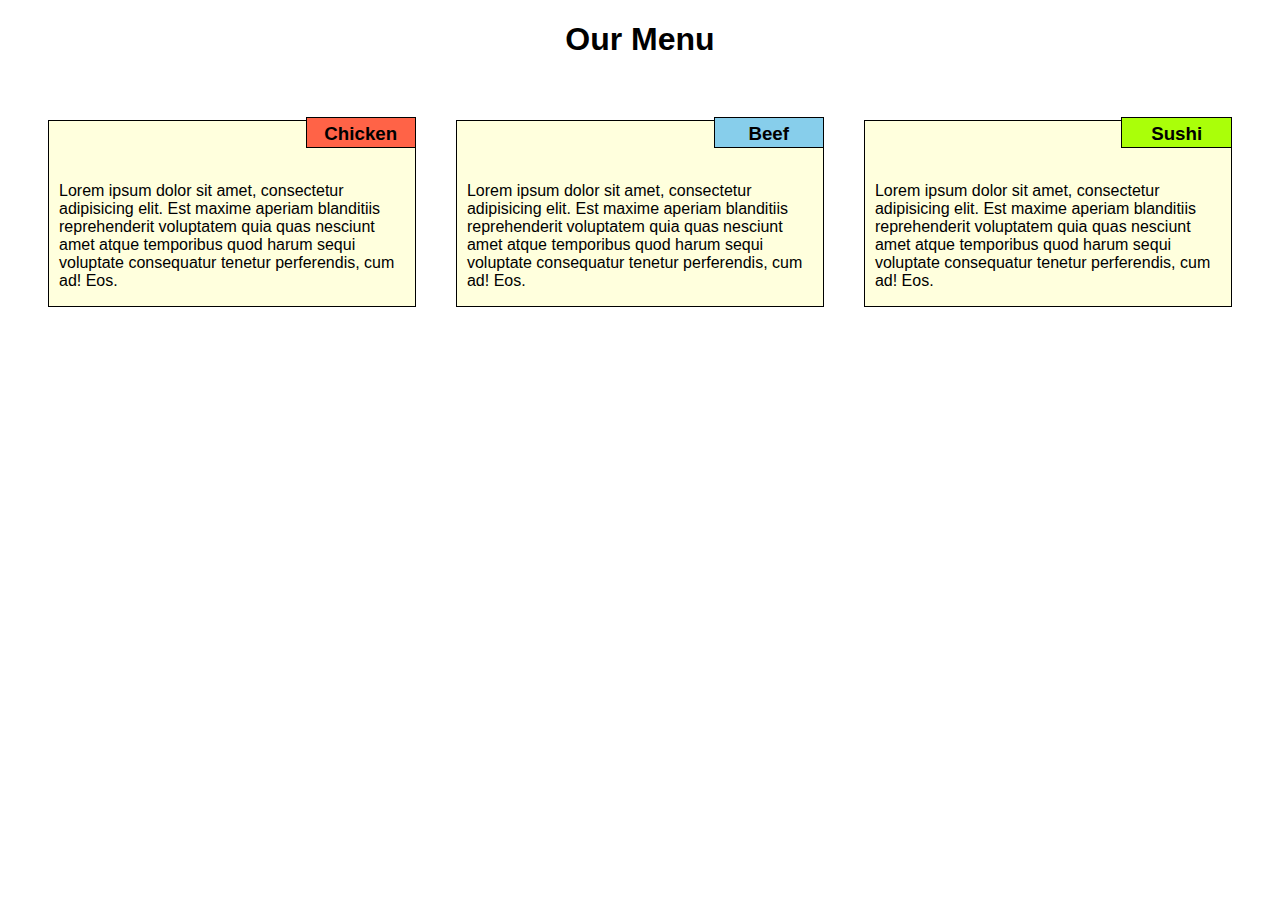
==== module2-solution/index.html @ d647199e "Module2 Assignment" ====
<!DOCTYPE html>

<html lang="en">

<head>
	<meta charset="utf-8">
	<meta name="viewport" content="width=device-width, initil-scale=1">
	<title>Assignment Solution For Module2</title>
	<link rel="stylesheet" type="text/css" href="css/styles.css">
</head>
<body>
	<div class="container-fluid">
	<h1>Our Menu</h1>
	<div class="row">
		<div class="col-lg-4 col-md-6 col-sm-12">
			<div id="p1">
				<h3 id="ha">Chicken</h3>
				<p>Lorem ipsum dolor sit amet, consectetur adipisicing elit. Est maxime aperiam blanditiis reprehenderit voluptatem quia quas nesciunt amet atque temporibus quod harum sequi voluptate consequatur tenetur perferendis, cum ad! Eos.
			</p>
		</div>
	</div>
		<div class="col-lg-4 col-md-6 col-sm-12">
			<div id="p2">
			<h3 id="hb">Beef</h3>
			<p>Lorem ipsum dolor sit amet, consectetur adipisicing elit. Est maxime aperiam blanditiis reprehenderit voluptatem quia quas nesciunt amet atque temporibus quod harum sequi voluptate consequatur tenetur perferendis, cum ad! Eos.</p>
		</div>
	</div>
		<div id="ex" class="col-lg-4 col-md-6 col-sm-12">
			<div id="p3">
			<h3 id="hc">Sushi</h3>
			<p>Lorem ipsum dolor sit amet, consectetur adipisicing elit. Est maxime aperiam blanditiis reprehenderit voluptatem quia quas nesciunt amet atque temporibus quod harum sequi voluptate consequatur tenetur perferendis, cum ad! Eos.</p>
		</div>
	</div>
	</div>
</div>
</body>
</html>
---- module2-solution/css/styles.css ----
body{
	font-family: fantasy, Arial, Helvetica;
}
h1{
	text-align: center;
}
*{
	box-sizing: border-box;
}
p{
	width: 100%;
	height: 90%;
	margin-right: auto;
	margin-left: auto;
	padding-top: 25px;
	padding-bottom: 0;
	padding-right: 10px;
	padding-left: 10px; 
}
.row{
	width: 100%;
	padding: 20px;
} 
@media (min-width: 992px){
	.col-lg-1, .col-lg-2, .col-lg-3, .col-lg-4, .col-lg-5, .col-lg-6, .col-lg-7, .col-lg-8, .col-lg-9, .col-lg-10, .col-lg-11, .col-lg-12
	{
		float: left;
		border: 20px solid white;
		background-color: #ffffdd;
		width: 100%;
		position: relative;

	}
	.col-lg-1{
		width: 8.33%;
	}
	.col-lg-2{
		width: 16.66%;
	}
	.col-lg-3{
		width: 25%;
	}
	.col-lg-4{
		width: 33.33%;
	}
	.col-lg-5{
		width: 41.66%;
	}
	.col-lg-6{
		width: 50%;
	}
	.col-lg-7{
		width: 58.33%;
	}
	.col-lg-8{
		width: 66.66%;
	}
	.col-lg-9{
		width: 75%;
	}
	.col-lg-10{
		width: 83.33%;
	}
	.col-lg-11{
		width: 91.66%;
	}
	.col-lg-12{
		width: 100%;
	}
	#ha{
		position: absolute;
		left: 70%;
		bottom: 74.8%;
		padding: 5px;
		width: 30%;
		height: 17%;
	}
	#hb{
		position: absolute;
		left: 70%;
		bottom: 74.8%;
		padding: 5px;
		width: 30%;
		height: 17%;
	}
	#hc{
		position: absolute;
		left: 70%;
		bottom: 74.8%;
		padding: 5px;
		width: 30%;
		height: 17%;
	}
}
@media(min-width: 768px) and (max-width: 991px){
	.col-md-1, .col-md-2, .col-md-3, .col-md-4, .col-md-5, .col-md-6, .col-md-7, .col-md-8, .col-md-9, .col-md-10, .col-md-11, .col-md-12
	{
		float: left;
		border: 20px solid white;
		background-color: #ffffdd;
		width: 100%;
		position: relative;
	}
	.col-md-1{
		width: 8.33%;
	}
	.col-md-2{
		width: 16.66%;
	}
	.col-md-3{
		width: 25%;
	}
	.col-md-4{
		width: 33.33%;
	}
	.col-md-5{
		width: 41.66%;
	}
	.col-md-6{
		width: 50%;
	}
	.col-md-7{
		width: 58.33%;
	}
	.col-md-8{
		width: 66.66%;
	}
	.col-md-9{
		width: 75%;
	}
	.col-md-10{
		width: 83.33%;
	}
	.col-md-11{
		width: 91.66%;
	}
	.col-md-12{
		width: 100%;
	}
	#ex{
		width: 100%;
	}
	#ha{
		position: absolute;
		left: 70%;
		bottom: 74.8%;
		padding: 5px;
		width: 30%;
		height: 17%;
	}
	#hb{
		position: absolute;
		left: 70%;
		bottom: 74.8%;
		padding: 5px;
		width: 30%;
		height: 17%;
	}
	#hc{
		position: absolute;
		left: 70%;
		bottom: 67%;
		padding: 5px;
		width: 30%;
		height: 20%;
	}
}
@media(max-width: 767px){
	.col-sm-1, .col-sm-2, .col-sm-3, .col-sm-4, .col-sm-5, .col-sm-6, .col-sm-7, .col-sm-8, .col-sm-9, .col-sm-10, .col-sm-11, .col-sm-12
	{
		float: left;
		border: 20px solid white;
		background-color: #ffffdd;
		width: 100%;
		height: 100%;
		position: relative;
	}
	.col-sm-1{
		width: 8.33%;
	}
	.col-sm-2{
		width: 16.66%;
	}
	.col-sm-3{
		width: 25%;
	}
	.col-sm-4{
		width: 33.33%;
	}
	.col-sm-5{
		width: 41.66%;
	}
	.col-sm-6{
		width: 50%;
	}
	.col-sm-7{
		width: 58.33%;
	}
	.col-sm-8{
		width: 66.66%;
	}
	.col-sm-9{
		width: 75%;
	}
	.col-sm-10{
		width: 83.33%;
	}
	.col-sm-11{
		width: 91.66%;
	}
	.col-sm-12{
		width: 100%;
	}
	#ha{
		position: absolute;
		left: 70%;
		bottom: 72%;
		padding: 5px;
		width: 30%;
		height: 17%;
	}
	#hb{
		position: absolute;
		left: 70%;
		bottom: 72%;
		padding: 5px;
		width: 30%;
		height: 17%;
	}
	#hc{
		position: absolute;
		left: 70%;
		bottom: 72%;
		padding: 5px;
		width: 30%;
		height: 17%;
	}
}
#p1, #p2, #p3{
	border: 1px solid black;
	padding-top: 20px;
}
#ha{
	background-color: tomato;
	text-align: center;
	color: black;
	border: 1px solid black;
	
}
#hb{
	background-color: skyblue;
	text-align: center;
	color: black;
	border: 1px solid black;
	
}
#hc{
	background-color: #aaff09;
	text-align: center;
	color: black;
	border: 1px solid black;
	
}
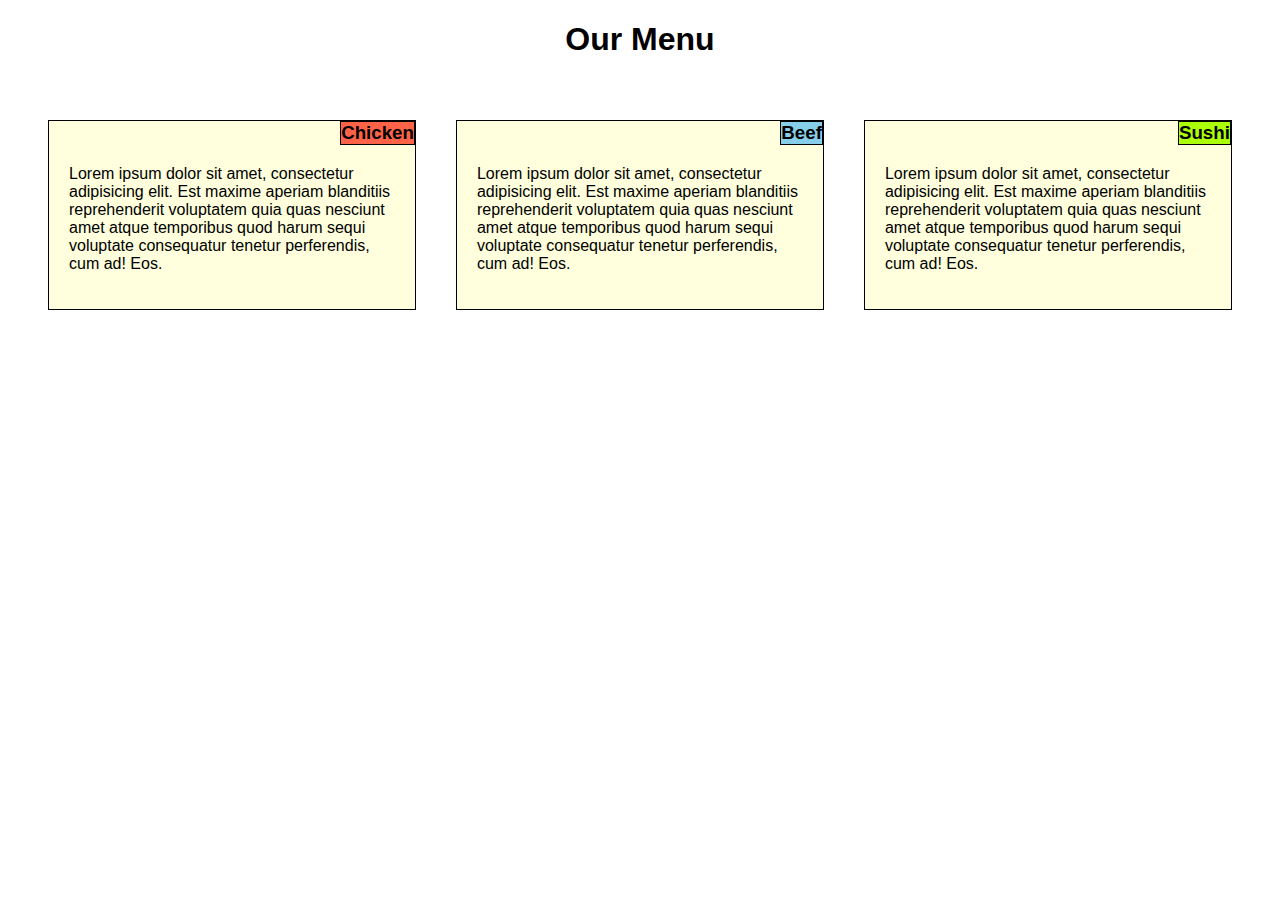
==== commit 34458a8c: "Module2 Assignment" ====
--- a/module2-solution/index.html
+++ b/module2-solution/index.html
@@ -9,29 +9,27 @@
 	<link rel="stylesheet" type="text/css" href="css/styles.css">
 </head>
 <body>
-	<div class="container-fluid">
 	<h1>Our Menu</h1>
 	<div class="row">
-		<div class="col-lg-4 col-md-6 col-sm-12">
+		<section class="col-lg-4 col-md-6 col-sm-12">
 			<div id="p1">
 				<h3 id="ha">Chicken</h3>
 				<p>Lorem ipsum dolor sit amet, consectetur adipisicing elit. Est maxime aperiam blanditiis reprehenderit voluptatem quia quas nesciunt amet atque temporibus quod harum sequi voluptate consequatur tenetur perferendis, cum ad! Eos.
 			</p>
 		</div>
-	</div>
-		<div class="col-lg-4 col-md-6 col-sm-12">
+	</section>
+		<section class="col-lg-4 col-md-6 col-sm-12">
 			<div id="p2">
 			<h3 id="hb">Beef</h3>
 			<p>Lorem ipsum dolor sit amet, consectetur adipisicing elit. Est maxime aperiam blanditiis reprehenderit voluptatem quia quas nesciunt amet atque temporibus quod harum sequi voluptate consequatur tenetur perferendis, cum ad! Eos.</p>
 		</div>
-	</div>
-		<div id="ex" class="col-lg-4 col-md-6 col-sm-12">
+	</section>
+		<section id="ex" class="col-lg-4 col-md-6 col-sm-12">
 			<div id="p3">
 			<h3 id="hc">Sushi</h3>
 			<p>Lorem ipsum dolor sit amet, consectetur adipisicing elit. Est maxime aperiam blanditiis reprehenderit voluptatem quia quas nesciunt amet atque temporibus quod harum sequi voluptate consequatur tenetur perferendis, cum ad! Eos.</p>
 		</div>
+	</section>
 	</div>
-	</div>
-</div>
 </body>
 </html>--- a/module2-solution/css/styles.css
+++ b/module2-solution/css/styles.css
@@ -1,263 +1,77 @@
 body{
-	font-family: fantasy, Arial, Helvetica;
+	font-family: Helvetica, Arial;
+}
+*{
+	box-sizing: border-box;
 }
 h1{
 	text-align: center;
 }
-*{
-	box-sizing: border-box;
-}
 p{
-	width: 100%;
-	height: 90%;
 	margin-right: auto;
 	margin-left: auto;
-	padding-top: 25px;
-	padding-bottom: 0;
-	padding-right: 10px;
-	padding-left: 10px; 
+	padding: 20px;
+	clear: both;
+}
+#ha{
+	background-color: tomato;
+	text-align: center;
+	color: black;
+	border: 1px solid black;
+	float: right;
+	margin: 0;
+	padding: 0; 
+}
+#hb{
+	background-color: skyblue;
+	text-align: center;
+	color: black;
+	border: 1px solid black;
+	float: right;
+	margin: 0;
+	padding: 0; 
+}
+#hc{
+	background-color: #aaff09;
+	text-align: center;
+	color: black;
+	border: 1px solid black;
+	float: right;
+	margin: 0;
+	padding: 0; 
+}
+#p1, #p2, #p3{
+	border: 1px solid black;
+	height: 20%;
 }
 .row{
 	width: 100%;
 	padding: 20px;
 } 
 @media (min-width: 992px){
-	.col-lg-1, .col-lg-2, .col-lg-3, .col-lg-4, .col-lg-5, .col-lg-6, .col-lg-7, .col-lg-8, .col-lg-9, .col-lg-10, .col-lg-11, .col-lg-12
-	{
+	.col-lg-4{
 		float: left;
 		border: 20px solid white;
 		background-color: #ffffdd;
-		width: 100%;
-		position: relative;
-
-	}
-	.col-lg-1{
-		width: 8.33%;
-	}
-	.col-lg-2{
-		width: 16.66%;
-	}
-	.col-lg-3{
-		width: 25%;
-	}
-	.col-lg-4{
 		width: 33.33%;
-	}
-	.col-lg-5{
-		width: 41.66%;
-	}
-	.col-lg-6{
-		width: 50%;
-	}
-	.col-lg-7{
-		width: 58.33%;
-	}
-	.col-lg-8{
-		width: 66.66%;
-	}
-	.col-lg-9{
-		width: 75%;
-	}
-	.col-lg-10{
-		width: 83.33%;
-	}
-	.col-lg-11{
-		width: 91.66%;
-	}
-	.col-lg-12{
-		width: 100%;
-	}
-	#ha{
-		position: absolute;
-		left: 70%;
-		bottom: 74.8%;
-		padding: 5px;
-		width: 30%;
-		height: 17%;
-	}
-	#hb{
-		position: absolute;
-		left: 70%;
-		bottom: 74.8%;
-		padding: 5px;
-		width: 30%;
-		height: 17%;
-	}
-	#hc{
-		position: absolute;
-		left: 70%;
-		bottom: 74.8%;
-		padding: 5px;
-		width: 30%;
-		height: 17%;
-	}
+	}	
 }
 @media(min-width: 768px) and (max-width: 991px){
-	.col-md-1, .col-md-2, .col-md-3, .col-md-4, .col-md-5, .col-md-6, .col-md-7, .col-md-8, .col-md-9, .col-md-10, .col-md-11, .col-md-12
-	{
+	.col-md-6{
 		float: left;
 		border: 20px solid white;
 		background-color: #ffffdd;
-		width: 100%;
-		position: relative;
-	}
-	.col-md-1{
-		width: 8.33%;
-	}
-	.col-md-2{
-		width: 16.66%;
-	}
-	.col-md-3{
-		width: 25%;
-	}
-	.col-md-4{
-		width: 33.33%;
-	}
-	.col-md-5{
-		width: 41.66%;
-	}
-	.col-md-6{
 		width: 50%;
-	}
-	.col-md-7{
-		width: 58.33%;
-	}
-	.col-md-8{
-		width: 66.66%;
-	}
-	.col-md-9{
-		width: 75%;
-	}
-	.col-md-10{
-		width: 83.33%;
-	}
-	.col-md-11{
-		width: 91.66%;
-	}
-	.col-md-12{
-		width: 100%;
 	}
 	#ex{
 		width: 100%;
 	}
-	#ha{
-		position: absolute;
-		left: 70%;
-		bottom: 74.8%;
-		padding: 5px;
-		width: 30%;
-		height: 17%;
-	}
-	#hb{
-		position: absolute;
-		left: 70%;
-		bottom: 74.8%;
-		padding: 5px;
-		width: 30%;
-		height: 17%;
-	}
-	#hc{
-		position: absolute;
-		left: 70%;
-		bottom: 67%;
-		padding: 5px;
-		width: 30%;
-		height: 20%;
+}
+@media(max-width: 767px){
+.col-sm-12{
+	width: 100%;
+	float: left;
+	border: 20px solid white;
+	background-color: #ffffdd;
 	}
 }
-@media(max-width: 767px){
-	.col-sm-1, .col-sm-2, .col-sm-3, .col-sm-4, .col-sm-5, .col-sm-6, .col-sm-7, .col-sm-8, .col-sm-9, .col-sm-10, .col-sm-11, .col-sm-12
-	{
-		float: left;
-		border: 20px solid white;
-		background-color: #ffffdd;
-		width: 100%;
-		height: 100%;
-		position: relative;
-	}
-	.col-sm-1{
-		width: 8.33%;
-	}
-	.col-sm-2{
-		width: 16.66%;
-	}
-	.col-sm-3{
-		width: 25%;
-	}
-	.col-sm-4{
-		width: 33.33%;
-	}
-	.col-sm-5{
-		width: 41.66%;
-	}
-	.col-sm-6{
-		width: 50%;
-	}
-	.col-sm-7{
-		width: 58.33%;
-	}
-	.col-sm-8{
-		width: 66.66%;
-	}
-	.col-sm-9{
-		width: 75%;
-	}
-	.col-sm-10{
-		width: 83.33%;
-	}
-	.col-sm-11{
-		width: 91.66%;
-	}
-	.col-sm-12{
-		width: 100%;
-	}
-	#ha{
-		position: absolute;
-		left: 70%;
-		bottom: 72%;
-		padding: 5px;
-		width: 30%;
-		height: 17%;
-	}
-	#hb{
-		position: absolute;
-		left: 70%;
-		bottom: 72%;
-		padding: 5px;
-		width: 30%;
-		height: 17%;
-	}
-	#hc{
-		position: absolute;
-		left: 70%;
-		bottom: 72%;
-		padding: 5px;
-		width: 30%;
-		height: 17%;
-	}
-}
-#p1, #p2, #p3{
-	border: 1px solid black;
-	padding-top: 20px;
-}
-#ha{
-	background-color: tomato;
-	text-align: center;
-	color: black;
-	border: 1px solid black;
-	
-}
-#hb{
-	background-color: skyblue;
-	text-align: center;
-	color: black;
-	border: 1px solid black;
-	
-}
-#hc{
-	background-color: #aaff09;
-	text-align: center;
-	color: black;
-	border: 1px solid black;
-	
-}
